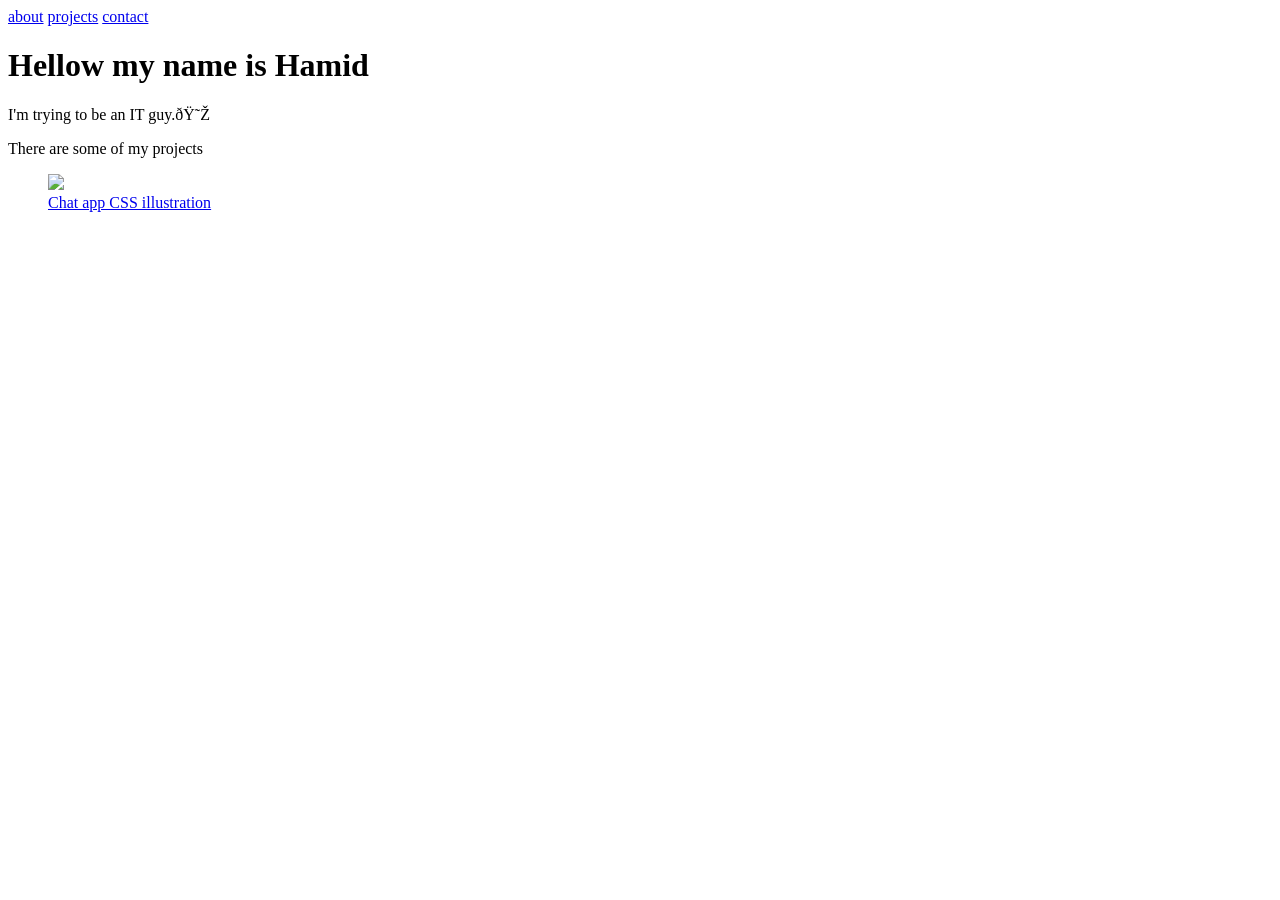
==== personal-portfolio-website.html @ 908c048b ""i just start it"" ====
<!DOCTYPE html>
<html lang="en">
  <head>
    <mata charset="utf-8">
    <meta name="viewport" content="width=device-width">
    
    <link rel="stylesheet" href="styles.css">

    <title>Personal portfolio website</title>

  </head>
  <body>
    <main>
      <header id="Header">
        <nav>
          <a href="#Header">about</a>
          <a href="#">projects</a>
          <a href="#">contact</a>
        </nav>
        <h1>Hellow my name is Hamid</h1>
        <p>I'm trying to be an IT guy.😎</p>

      </header>
      <section id="Projects">
        <caption>There are some of my projects<caption>
        <a href="https://hamidmoladev.github.io/chat-app-css-illustration/">
          <figure>
            <img width="200px" src="https://github.com/hamidMolaDev/chat-app-css-illustration/blob/main/screenshots-of-My-Solution/@hamidMolaDev.png?raw=true">
            <figcaption>Chat app CSS illustration<figcaption>
          </figure>
        </a>
        <a href="">
          <figure>
            <img>
            <figcaption><figcaption>
          </figure>
        </a>
        <a href="">
          <figure>
            <img>
            <figcaption><figcaption>
          </figure>
        </a>
        <a href="">
          <figure>
            <img>
            <figcaption><figcaption>
          </figure>
        </a>
        <a href="">
          <figure>
            <img>
            <figcaption><figcaption>
          </figure>
        </a>
        <a href="">
          <figure>
            <img>
            <figcaption><figcaption>
          </figure>
        </a>





      </section>
      
    </main>
  </body>
</html>
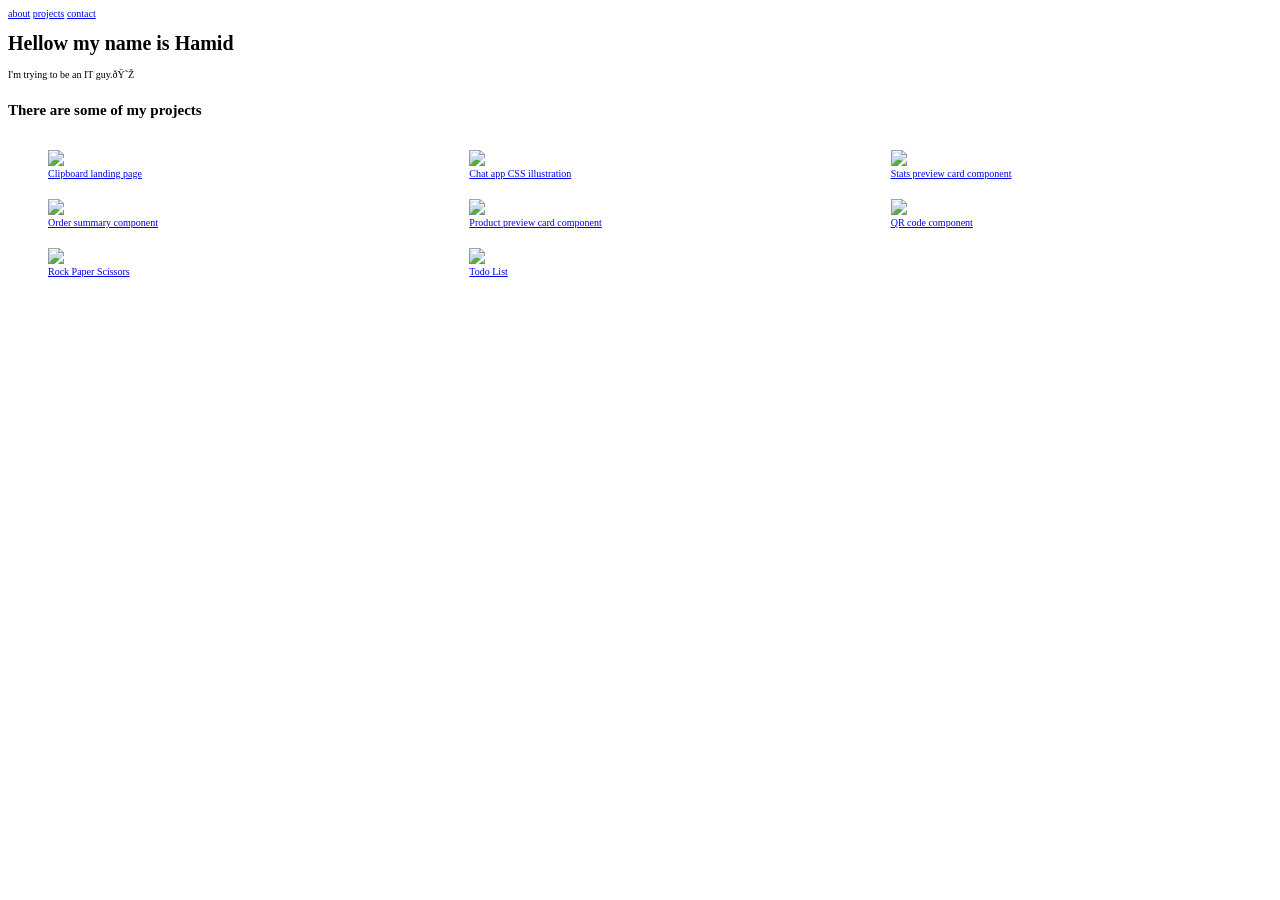
==== commit b837ac6f: ""i just commit for backups"" ====
--- a/personal-portfolio-website.html
+++ b/personal-portfolio-website.html
@@ -22,44 +22,56 @@
 
       </header>
       <section id="Projects">
-        <caption>There are some of my projects<caption>
-        <a href="https://hamidmoladev.github.io/chat-app-css-illustration/">
+        <h2>There are some of my projects</h2>
+        <a href="https://hamidmoladev.github.io/clipboard-landing-page-master/" target="_blank">
+          <figure>
+            <img width="200px" src="https://github.com/hamidMolaDev/clipboard-landing-page-master/blob/main/Screenshots-of-My-Solution/@hamidMolaDev.png?raw=true">
+            <figcaption>Clipboard landing page<figcaption>
+          </figure>
+        </a>
+        <a href="https://hamidmoladev.github.io/chat-app-css-illustration/" target="_blank">
           <figure>
             <img width="200px" src="https://github.com/hamidMolaDev/chat-app-css-illustration/blob/main/screenshots-of-My-Solution/@hamidMolaDev.png?raw=true">
             <figcaption>Chat app CSS illustration<figcaption>
           </figure>
-        </a>
-        <a href="">
+        </a>   
+        <a href="https://hamidmoladev.github.io/Stats-preview-card-component/" target="_blank">
           <figure>
-            <img>
-            <figcaption><figcaption>
+            <img width="200px" src="https://github.com/hamidMolaDev/Stats-preview-card-component/blob/main/Screenshots-My-Solution/@hamidMolaDev.jpg?raw=true">
+            <figcaption>Stats preview card component<figcaption>
           </figure>
         </a>
-        <a href="">
+        <a href="https://hamidmoladev.github.io/Order-summary-card/" target="_blank">
           <figure>
-            <img>
-            <figcaption><figcaption>
+            <img width="200px" src="https://github.com/hamidMolaDev/Order-summary-card/blob/main/Screenshot/@hamidMolaDev.png?raw=true">
+            <figcaption>Order summary component<figcaption>
           </figure>
         </a>
-        <a href="">
+        <a href="https://hamidmoladev.github.io/card-component/" target="_blank">
           <figure>
-            <img>
-            <figcaption><figcaption>
+            <img width="200px" src="https://github.com/hamidMolaDev/card-component/blob/main/screenshot/@hamidMolaDev.png?raw=true">
+            <figcaption>Product preview card component<figcaption>
           </figure>
         </a>
-        <a href="">
+        <a href="https://hamidmoladev.github.io/qr-code-sample/" target="_blank">
           <figure>
-            <img>
-            <figcaption><figcaption>
+            <img width="200px" src="https://github.com/hamidMolaDev/qr-code-sample/blob/main/Screenshot/@hamidMolaDev.png?raw=true">
+            <figcaption>QR code component<figcaption>
           </figure>
         </a>
-        <a href="">
+        <a href="https://hamidmoladev.github.io/Rock-Paper-Scissors/" target="_blank">
           <figure>
-            <img>
-            <figcaption><figcaption>
+            <img width="200px" src="https://github.com/hamidMolaDev/Rock-Paper-Scissors/blob/main/Screenshots-of-My-Project/@hamidMolaDev(3).png?raw=true">
+            <figcaption>Rock Paper Scissors<figcaption>
           </figure>
         </a>
-
+        <a href="https://hamidmoladev.github.io/Todo-List/" target="_blank">
+          <figure>
+            <img width="200px" src="https://github.com/hamidMolaDev/Todo-List/blob/main/Screenshots-of-My-Project/@hamidMolaDev.png?raw=true">
+            <figcaption>Todo List<figcaption>
+          </figure>
+        </a>
+        
 
 
 
--- a/styles.css
+++ b/styles.css
@@ -0,0 +1,36 @@
+* {
+  box-sizing: border-box;
+
+}
+
+:root {
+
+
+}
+
+body {
+  font-family: ;
+  font-size: 62.5%;
+
+}
+
+#Header {
+
+
+}
+
+nav {
+
+
+}
+
+#Projects {
+  display: grid;
+  grid-template-columns: 1fr 1fr 1fr;
+  grid-template-rows: 5em 1fr 1fr;
+}
+
+#Projects h2 {
+  grid-column: 1 / 4;
+
+}
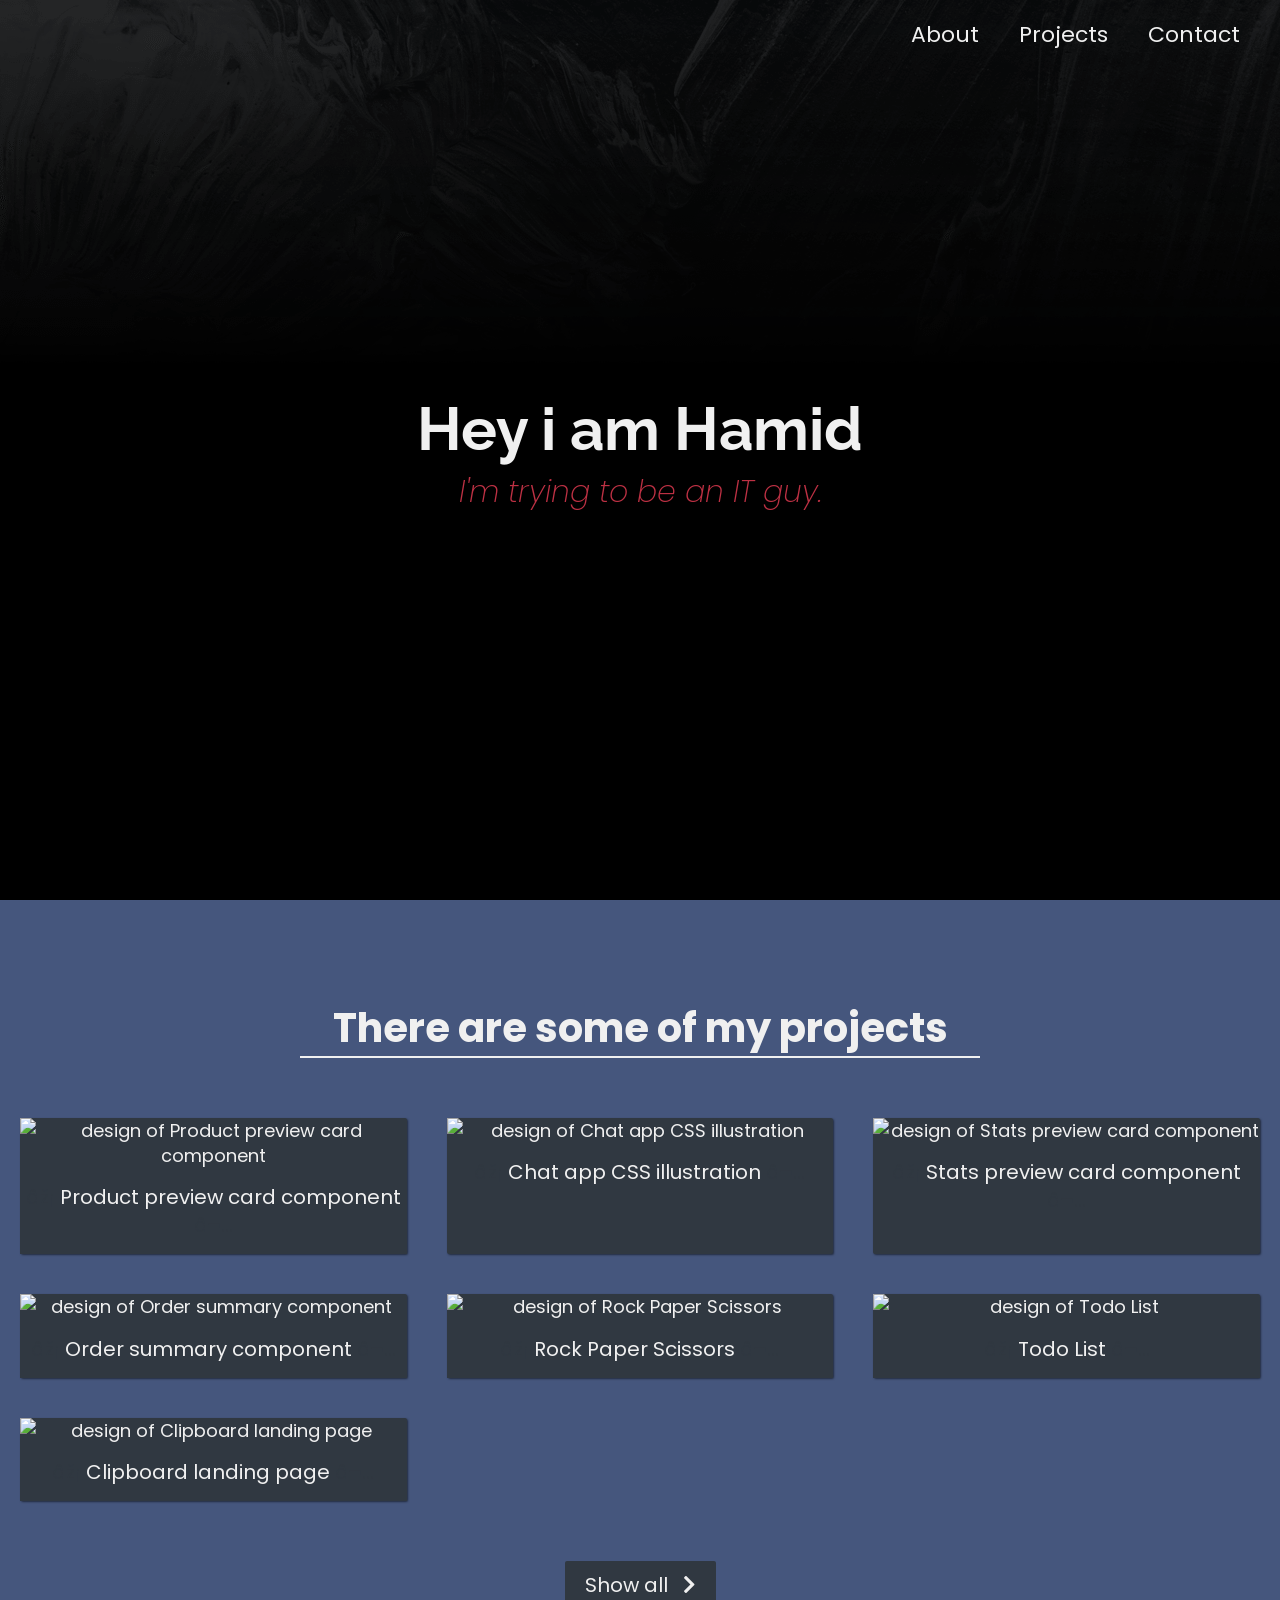
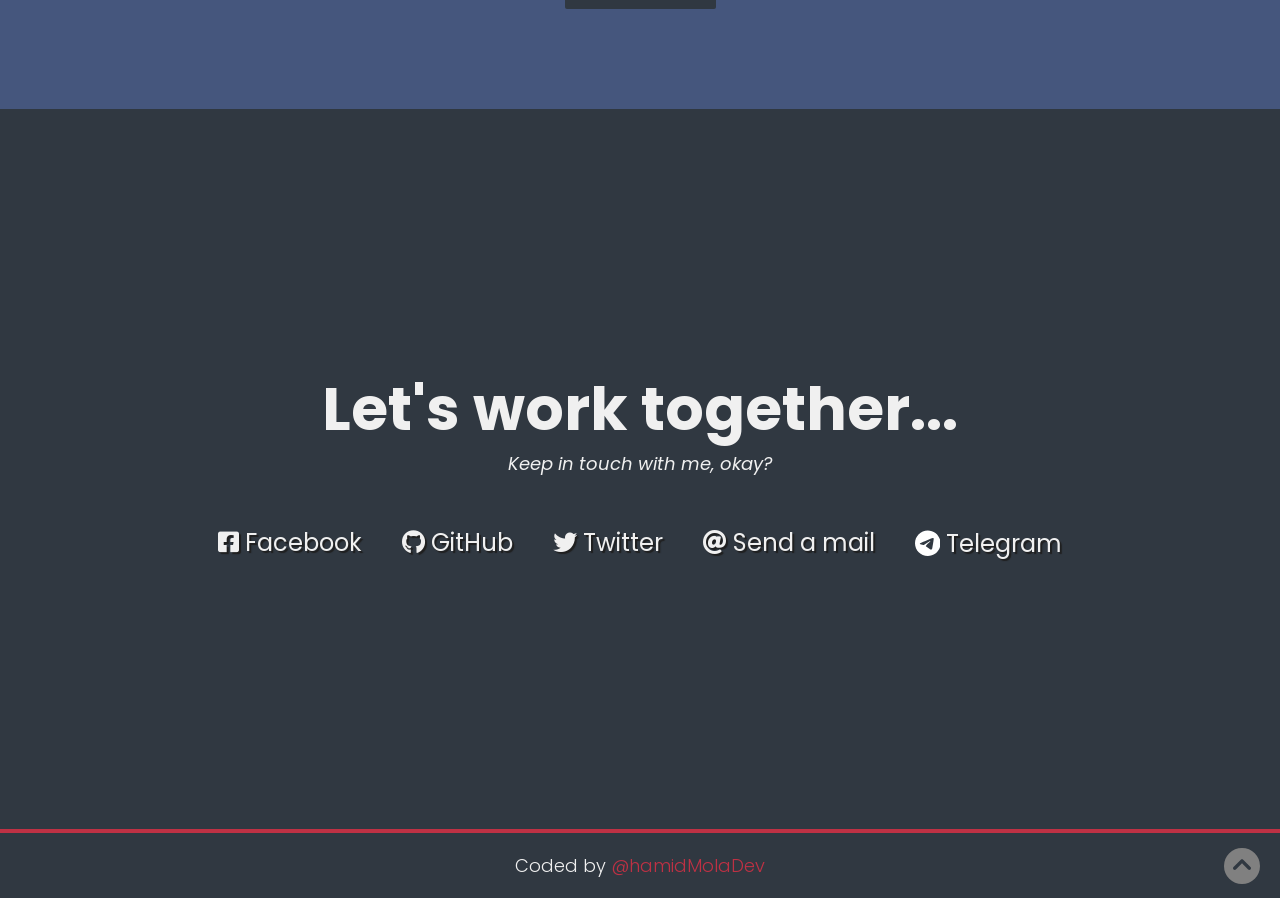
==== commit 936a9419: ""i finished my unfinished portfolio website"" ====
--- a/personal-portfolio-website.html
+++ b/personal-portfolio-website.html
@@ -3,81 +3,144 @@
   <head>
     <mata charset="utf-8">
     <meta name="viewport" content="width=device-width">
+
+    <link rel="stylesheet" href="https://use.fontawesome.com/releases/v5.8.2/css/all.css" integrity="sha384-oS3vJWv+0UjzBfQzYUhtDYW+Pj2yciDJxpsK1OYPAYjqT085Qq/1cq5FLXAZQ7Ay" crossorigin="anonymous">
+    <link href="https://fonts.googleapis.com/css?family=Poppins:200i,300,400&amp;display=swap" rel="stylesheet">
+    <link href="https://fonts.googleapis.com/css?family=Raleway:700&amp;display=swap" rel="stylesheet">
+    <link rel="stylesheet" href="styles.css">
     
-    <link rel="stylesheet" href="styles.css">
 
     <title>Personal portfolio website</title>
 
   </head>
   <body>
     <main>
+      <nav>
+        <ul class="nav-list">
+          <li>
+            <a href="#Header">About</a>
+          </li>
+          <li>
+            <a href="#Projects">Projects</a>
+          </li>
+          <li>
+            <a href="#Contact">Contact</a>
+          </li>
+        </ul>
+      </nav>
       <header id="Header">
-        <nav>
-          <a href="#Header">about</a>
-          <a href="#">projects</a>
-          <a href="#">contact</a>
-        </nav>
-        <h1>Hellow my name is Hamid</h1>
-        <p>I'm trying to be an IT guy.😎</p>
+        <h1>Hey i am Hamid</h1>
+        <p>I'm trying to be an IT guy.</p>
 
       </header>
       <section id="Projects">
-        <h2>There are some of my projects</h2>
-        <a href="https://hamidmoladev.github.io/clipboard-landing-page-master/" target="_blank">
-          <figure>
-            <img width="200px" src="https://github.com/hamidMolaDev/clipboard-landing-page-master/blob/main/Screenshots-of-My-Solution/@hamidMolaDev.png?raw=true">
-            <figcaption>Clipboard landing page<figcaption>
-          </figure>
+        <h2 id="projects-header">There are some of my projects</h2>
+        <div id="projects-grid">
+          <a class="project height" href="https://hamidmoladev.github.io/card-component/" target="_blank">
+            <figure>
+              <img class="project-image" src="https://github.com/hamidMolaDev/card-component/blob/main/Screenshots-of-My-Projec/@hamidMolaDev.png?raw=true" alt="design of Product preview card component">
+              <figcaption class="project-title">
+                <span class="code">➡</span>
+                Product preview card component
+                <span class="code">⬅</span>
+              <figcaption>
+            </figure>
+          </a>
+          <a class="project" href="https://hamidmoladev.github.io/chat-app-css-illustration/" target="_blank">
+            <figure>
+              <img class="project-image" src="https://github.com/hamidMolaDev/chat-app-css-illustration/blob/main/screenshots-of-My-Solution/@hamidMolaDev.png?raw=true" alt="design of Chat app CSS illustration">
+              <figcaption class="project-title">
+                <span class="code">➡</span>
+                Chat app CSS illustration
+                <span class="code">⬅</span>
+              <figcaption>
+            </figure>
+          </a>   
+          <a class="project" href="https://hamidmoladev.github.io/Stats-preview-card-component/" target="_blank">
+            <figure>
+              <img class="project-image" src="https://github.com/hamidMolaDev/Stats-preview-card-component/blob/main/Screenshots-My-Solution/@hamidMolaDev.jpg?raw=true" alt="design of Stats preview card component">
+              <figcaption class="project-title">
+                <span class="code">➡</span>
+                Stats preview card component
+                <span class="code">⬅</span>
+              <figcaption>
+            </figure>
+          </a>
+          <a class="project" href="https://hamidmoladev.github.io/Order-summary-card/" target="_blank">
+            <figure>
+              <img class="project-image" src="https://github.com/hamidMolaDev/Order-summary-card/blob/main/Screenshot/@hamidMolaDev.png?raw=true" alt="design of Order summary component">
+              <figcaption class="project-title">
+                <span class="code">➡</span>
+                Order summary component
+                <span class="code">⬅</span>
+              <figcaption>
+            </figure>
+          </a>
+          <a class="project" href="https://hamidmoladev.github.io/Rock-Paper-Scissors/" target="_blank">
+            <figure>
+              <img class="project-image" src="https://github.com/hamidMolaDev/Rock-Paper-Scissors/blob/main/Screenshots-of-My-Project/@hamidMolaDev(3).png?raw=true" alt="design of Rock Paper Scissors">
+              <figcaption class="project-title">
+                <span class="code">➡</span>
+                Rock Paper Scissors
+                <span class="code">⬅</span>
+              <figcaption>
+            </figure>
+          </a>
+          <a class="project" href="https://hamidmoladev.github.io/Todo-List/" target="_blank">
+            <figure>
+              <img class="project-image" src="https://github.com/hamidMolaDev/Todo-List/blob/main/Screenshots-of-My-Project/@hamidMolaDev.png?raw=true" alt="design of Todo List">
+              <figcaption class="project-title">
+                <span class="code">➡</span>
+                Todo List
+                <span class="code">⬅</span>
+              <figcaption>
+            </figure>
+          </a>
+          <a id="long-one" class="project" href="https://hamidmoladev.github.io/clipboard-landing-page-master/" target="_blank">
+            <figure>
+              <img class="project-image" src="https://github.com/hamidMolaDev/clipboard-landing-page-master/blob/main/Screenshots-of-My-Solution/@hamidMolaDev.jpg?raw=true" alt="design of Clipboard landing page">
+              <figcaption class="project-title">
+                <span class="code">➡</span>
+                Clipboard landing page
+                <span class="code">⬅</span>
+              <figcaption>
+                
+            </figure>
+          </a>
+        
+        </div>
+        <a class="btn btn-show-all" href="https://github.com/hamidMolaDev?tab=projects" class="btn btn-show-all" target="_blank">
+          Show all
+          <i class="fas fa-chevron-right"></i>
+
         </a>
-        <a href="https://hamidmoladev.github.io/chat-app-css-illustration/" target="_blank">
-          <figure>
-            <img width="200px" src="https://github.com/hamidMolaDev/chat-app-css-illustration/blob/main/screenshots-of-My-Solution/@hamidMolaDev.png?raw=true">
-            <figcaption>Chat app CSS illustration<figcaption>
-          </figure>
-        </a>   
-        <a href="https://hamidmoladev.github.io/Stats-preview-card-component/" target="_blank">
-          <figure>
-            <img width="200px" src="https://github.com/hamidMolaDev/Stats-preview-card-component/blob/main/Screenshots-My-Solution/@hamidMolaDev.jpg?raw=true">
-            <figcaption>Stats preview card component<figcaption>
-          </figure>
-        </a>
-        <a href="https://hamidmoladev.github.io/Order-summary-card/" target="_blank">
-          <figure>
-            <img width="200px" src="https://github.com/hamidMolaDev/Order-summary-card/blob/main/Screenshot/@hamidMolaDev.png?raw=true">
-            <figcaption>Order summary component<figcaption>
-          </figure>
-        </a>
-        <a href="https://hamidmoladev.github.io/card-component/" target="_blank">
-          <figure>
-            <img width="200px" src="https://github.com/hamidMolaDev/card-component/blob/main/screenshot/@hamidMolaDev.png?raw=true">
-            <figcaption>Product preview card component<figcaption>
-          </figure>
-        </a>
-        <a href="https://hamidmoladev.github.io/qr-code-sample/" target="_blank">
-          <figure>
-            <img width="200px" src="https://github.com/hamidMolaDev/qr-code-sample/blob/main/Screenshot/@hamidMolaDev.png?raw=true">
-            <figcaption>QR code component<figcaption>
-          </figure>
-        </a>
-        <a href="https://hamidmoladev.github.io/Rock-Paper-Scissors/" target="_blank">
-          <figure>
-            <img width="200px" src="https://github.com/hamidMolaDev/Rock-Paper-Scissors/blob/main/Screenshots-of-My-Project/@hamidMolaDev(3).png?raw=true">
-            <figcaption>Rock Paper Scissors<figcaption>
-          </figure>
-        </a>
-        <a href="https://hamidmoladev.github.io/Todo-List/" target="_blank">
-          <figure>
-            <img width="200px" src="https://github.com/hamidMolaDev/Todo-List/blob/main/Screenshots-of-My-Project/@hamidMolaDev.png?raw=true">
-            <figcaption>Todo List<figcaption>
-          </figure>
-        </a>
-        
 
+      </section>
+      <section id="Contact" class="contact-section">
+        <div class="contact-section-header">
+          <h2>Let's work together...</h2>
+          <p>Keep in touch with me, okay?</p>
+        </div>
+        <div class="contact-links">
+          <a href="https://www.facebook.com/profile.php?id=100087108644758" target="_blank" class="btn contact-details"><i class="fab fa-facebook-square"></i> Facebook</a>
+          <a id="profile-link" href="https://github.com/hamidMolaDev" target="_blank" class="btn contact-details"><i class="fab fa-github"></i> GitHub</a>
+          <a href="https://twitter.com/hamidmola7296" target="_blank" class="btn contact-details"><i class="fab fa-twitter"></i> Twitter</a>
+          <a href="mailto:hamidmola7296@gmail.com" class="btn contact-details"><i class="fas fa-at"></i> Send a mail</a>
+          <a href="https://t.me/hamidMolaDev"  target="_blank" class="btn contact-details"><svg id="svg-id" xmlns="http://www.w3.org/2000/svg" height="1.1em" viewBox="0 0 496 512">
+            <path d="M248,8C111.033,8,0,119.033,0,256S111.033,504,248,504,496,392.967,496,256,384.967,8,248,8ZM362.952,176.66c-3.732,39.215-19.881,134.378-28.1,178.3-3.476,18.584-10.322,24.816-16.948,25.425-14.4,1.326-25.338-9.517-39.287-18.661-21.827-14.308-34.158-23.215-55.346-37.177-24.485-16.135-8.612-25,5.342-39.5,3.652-3.793,67.107-61.51,68.335-66.746.153-.655.3-3.1-1.154-4.384s-3.59-.849-5.135-.5q-3.283.746-104.608,69.142-14.845,10.194-26.894,9.934c-8.855-.191-25.888-5.006-38.551-9.123-15.531-5.048-27.875-7.717-26.8-16.291q.84-6.7,18.45-13.7,108.446-47.248,144.628-62.3c68.872-28.647,83.183-33.623,92.511-33.789,2.052-.034,6.639.474,9.61,2.885a10.452,10.452,0,0,1,3.53,6.716A43.765,43.765,0,0,1,362.952,176.66Z" fill="white" />
+          </svg> Telegram</a>
 
-
+        </div>
 
       </section>
       
     </main>
+    <footer>
+      Coded by <a href="https://github.com/hamidMolaDev" target="_blank">@hamidMolaDev</a>
+
+            <a id="top" href="#Header"> <svg xmlns="http://www.w3.org/2000/svg" height="2em" viewBox="0 0 512 512"><path d="M256 512A256 256 0 1 0 256 0a256 256 0 1 0 0 512zM377 271c9.4 9.4 9.4 24.6 0 33.9s-24.6 9.4-33.9 0l-87-87-87 87c-9.4 9.4-24.6 9.4-33.9 0s-9.4-24.6 0-33.9L239 167c9.4-9.4 24.6-9.4 33.9 0L377 271z" fill="gray"/></svg></a>
+           
+        </div>
+    </footer>
   </body>
 </html>
--- a/styles.css
+++ b/styles.css
@@ -1,36 +1,316 @@
+:root {
+  --main-white: #f0f0f0;
+  --main-red: #be3144;
+  --main-blue: #45567d;
+  --main-gray: #303841;
+}
+
 * {
+  margin: 0; 
+  padding: 0;
+}
+
+*,
+*::before,
+*::after {
+  box-sizing: inherit;
+}
+
+html {
   box-sizing: border-box;
-
-}
-
-:root {
-
-
+  font-size: 62.5%;
+  scroll-behavior: smooth;
+
+}
+
+@media (max-width: 75em) {
+  html {
+    font-size: 60%;
+  }
+}
+
+@media (max-width: 61.25em) {
+  html {
+    font-size: 58%;
+  }
+}
+
+@media (max-width: 28.75em) {
+  html {
+    font-size: 55%;
+  }
 }
 
 body {
-  font-family: ;
-  font-size: 62.5%;
+  font-family: 'Poppins', sans-serif;
+  font-size: 1.8rem; /* 18px */
+  font-weight: 400;
+  line-height: 1.4;
+  color: var(--main-white);
 
 }
 
 #Header {
-
-
+ background-image: url(./images/bg-header.png);
+ background-repeat: no-repeat;
+
+}
+
+#Header h1,#Header h2 {
+  font-family: 'Raleway', sans-serif;
+  font-weight: 700;
+  text-align: center;
+}
+
+#Header h1 {
+  font-size: 6rem;
+}
+
+#Header h2 {
+  font-size: 4.2rem;
+}
+
+ul {
+  list-style: none;
+}
+
+a {
+  text-decoration: none;
+  color: var(--main-white);
+}
+
+img {
+  display: block;
+  width: 100%;
 }
 
 nav {
-
-
-}
+  display: flex;
+  justify-content: flex-end;
+  position: absolute;
+  top: 0;
+  left: 0;
+  width: 100%;
+  background: transparent;
+
+}
+
+.nav-list {
+  display: flex;
+  margin-right: 2rem;
+}
+
+@media (max-width: 28.75em) {
+  nav {
+    justify-content: center;
+  }
+
+  .nav-list {
+    margin: 0 1rem;
+  }
+}
+
+.nav-list a {
+  display: block;
+  font-size: 2.2rem;
+  padding: 2rem;
+}
+
+.nav-list a:hover {
+  background: var(--main-blue);
+}
+
+header {
+  display: flex;
+  flex-direction: column;
+  justify-content: center;
+  align-items: center;
+  width: 100%;
+  height: 100vh;
+  background-color: #000;
+  background-image: linear-gradient(62deg, #3a3d40 0%, #181719 100%);
+}
+
+header > p {
+  font-size: 3rem;
+  font-weight: 200;
+  font-style: italic;
+  color: var(--main-red);
+
+}
+
 
 #Projects {
+  text-align: center;
+  padding: 10rem 2rem;
+  background: var(--main-blue);
+
+}
+
+#projects-header {
+  font-size: 4rem;
+  max-width: 680px;
+  margin: 0 auto 6rem auto;
+  border-bottom: 0.2rem solid var(--main-white);
+}
+
+@media (max-width: 28.75em) {
+  #projects-header {
+    font-size: 2.5rem;
+  }
+}
+
+#projects-grid {
   display: grid;
-  grid-template-columns: 1fr 1fr 1fr;
-  grid-template-rows: 5em 1fr 1fr;
-}
-
-#Projects h2 {
-  grid-column: 1 / 4;
-
+  grid-template-columns: repeat(auto-fit, minmax(320px, 1fr));
+  grid-gap: 4rem;
+  width: 100%;
+  max-width: 1280px;
+  margin: 0 auto;
+  margin-bottom: 6rem;
+}
+
+.project {
+  background: var(--main-gray);
+  box-shadow: 1px 1px 2px rgba(0, 0, 0, 0.5);
+  border-radius: 2px;
+}
+
+.code {
+  color: var(--main-gray);
+  transition: color 0.3s ease-out;
+
+}
+
+.project:hover .code {
+  color: #ff7f50;
+}
+
+@media (max-width: 30.625em) {
+  #Projects {
+    padding: 6rem 1rem;
+  }
+
+  #projects-grid {
+    grid-template-columns: 1fr;
+  }
+
+}
+
+
+.project-image {
+  height: calc(100% - 6.8rem);
+  width: 100%;
+  object-fit: cover;
+}
+
+.project-title {
+  font-size: 2rem;
+  padding: 1.5rem 0.5rem;
+  background: var(--main-gray);
+}
+
+.btn {
+  display: inline-block;
+  padding: 1rem 2rem;
+  border-radius: 2px;
+}
+
+.btn-show-all {
+  font-size: 2rem;
+  background: var(--main-gray);
+  transition: background 0.3s ease-out;
+}
+
+.btn-show-all:hover {
+  background: var(--main-red);
+}
+
+.btn-show-all:hover > i {
+  transform: translateX(2px);
+}
+
+.btn-show-all > i {
+  margin-left: 10px;
+  transform: translateX(0);
+  transition: transform 0.3s ease-out;
+}
+
+
+.contact-section {
+  display: flex;
+  flex-direction: column;
+  justify-content: center;
+  align-items: center;
+  text-align: center;
+  width: 100%;
+  height: 80vh;
+  padding: 0 2rem;
+  background: var(--main-gray);
+}
+
+.contact-section-header > h2 {
+  font-size: 6rem;
+}
+
+@media (max-width: 28.75em) {
+  .contact-section-header > h2 {
+    font-size: 4rem;
+  }
+}
+
+.contact-section-header > p {
+  font-style: italic;
+}
+
+.contact-links {
+  display: flex;
+  justify-content: center;
+  width: 100%;
+  max-width: 980px;
+  margin-top: 4rem;
+  flex-wrap: wrap;
+}
+
+#svg-id {
+  position: relative;
+  top: 4px;
+
+}
+
+.contact-details {
+  font-size: 2.4rem;
+  text-shadow: 2px 2px 1px #1f1f1f;
+  transition: transform 0.3s ease-out;
+}
+
+.contact-details:hover {
+  transform: translateY(8px);
+}
+
+footer {
+  position: relative;
+  font-weight: 300;
+  padding: 2rem;
+  background: var(--main-gray);
+  border-top: 4px solid var(--main-red);
+  text-align: center;
+
+}
+
+footer a {
+  color: #be3144;
+
+}
+
+footer a:hover {
+  color: red;
+}
+
+footer #top {
+  
+  color: var(--main-white);
+  position: absolute;
+  right: 20px;
+  top: 15px;
 }
